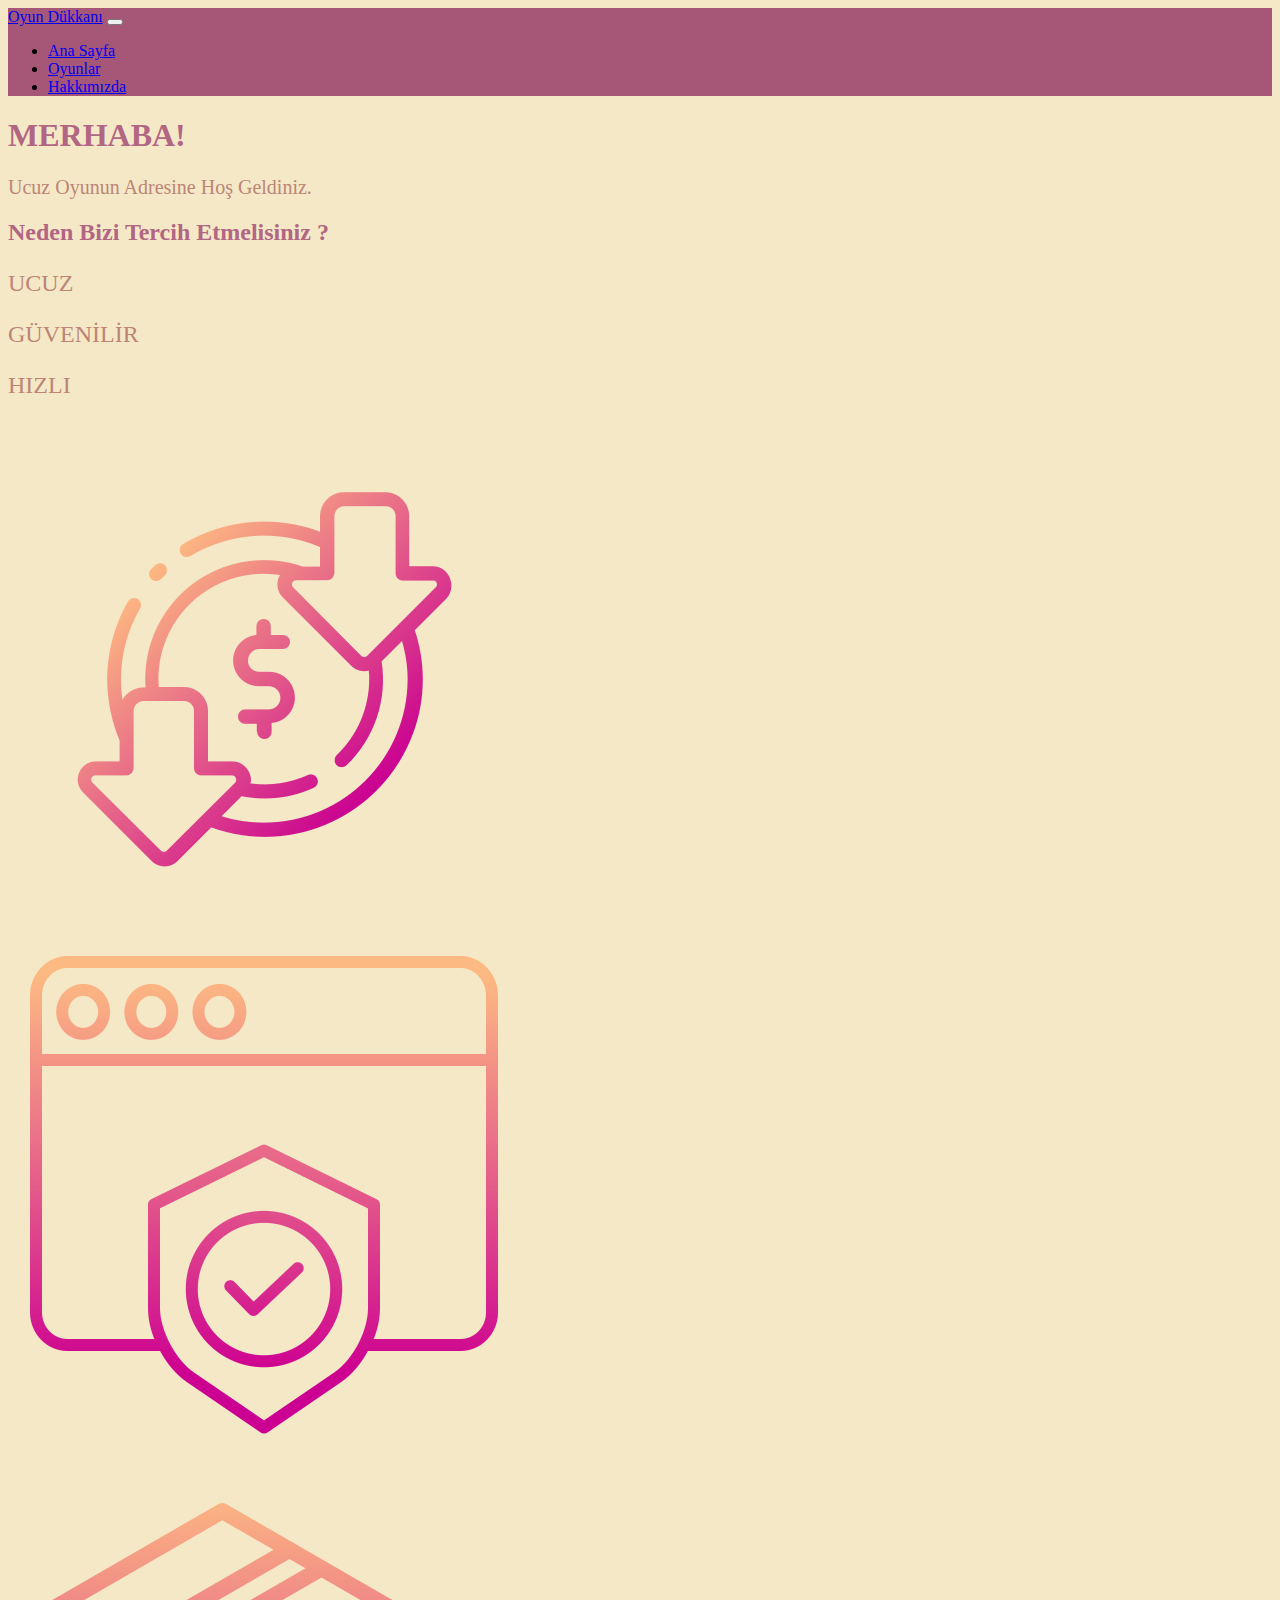
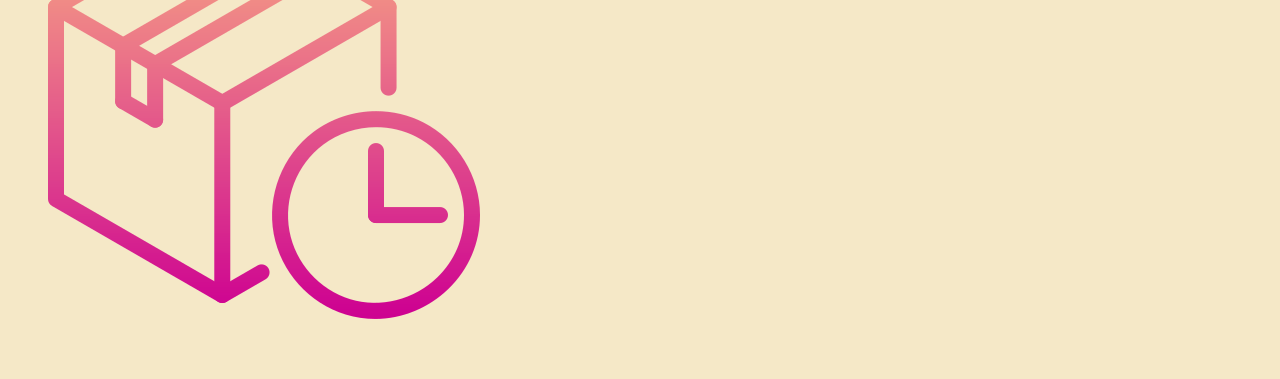
==== index.html @ 9a9b0ae8 "first commit" ====
<!doctype html>
<html lang="en">
    <head>
        <!-- Required meta tags -->
        <meta charset="utf-8">
        <meta name="viewport" content="width=device-width, initial-scale=1, shrink-to-fit=no">

        <!-- Bootstrap CSS -->
        <link rel="stylesheet" href="https://cdn.jsdelivr.net/npm/bootstrap@4.5.3/dist/css/bootstrap.min.css" integrity="sha384-TX8t27EcRE3e/ihU7zmQxVncDAy5uIKz4rEkgIXeMed4M0jlfIDPvg6uqKI2xXr2" crossorigin="anonymous">
        <!-- <link rel="stylesheet" href="/CSS/style.css"> -->
    <title>Oyun Dükkanı</title>
    </head>
        <body style="background-color: #F5E8C7;">
            <nav style="background-color:#a65676 ;" class="navbar navbar-expand-lg navbar-dark">
                <a class="navbar-brand" href="/index.html">Oyun Dükkanı</a>
                <button class="navbar-toggler" type="button" data-toggle="collapse" data-target="#navbarText" aria-controls="navbarText" aria-expanded="false" aria-label="Toggle navigation">
                    <span class="navbar-toggler-icon"></span>
                </button>
                <div class="collapse navbar-collapse" id="navbarText">
                    <ul class="navbar-nav mr-auto">
                        <li class="nav-item">
                            <a class="nav-link" href="index.html">Ana Sayfa</a>
                        </li>
                        <li class="nav-item">
                            <a class="nav-link" href="games.html">Oyunlar</a>
                        </li>
                        <li class="nav-item">
                            <a class="nav-link" href="aboutUs.html">Hakkımızda</a>
                        </li>
                    </ul>
                </div>
            </nav>
            <div class="container">
                <header class="text-center mt-5">
                    <h1 style="color:#b16684 ;">MERHABA!</h1>
                </header>
                <section class="m-auto">
                    <article>
                        <p style="font-size: 20px;color: #bc8576;" class="text-center">Ucuz Oyunun Adresine Hoş Geldiniz.</p>
                    </article>
                    <div class="mb-3">
                        <h2 style="color:#b16684 ;" class="text-center">Neden Bizi Tercih Etmelisiniz ?</h2>
                    </div>
                    <article class="row mb-3">
                        <div class="col-sm-4">
                            <p style="color: #bc8576; font-size: x-large;" class="text-center">UCUZ</p>
                        </div>
                        <div class="col-sm-4">
                            <p style="color: #bc8576;font-size: x-large;" class="text-center">GÜVENİLİR</p>
                        </div>
                        <div class="col-sm-4">
                            <p style="color: #bc8576;font-size: x-large;" class="text-center">HIZLI</p>
                        </div>
                    </article>
                    <article class="row mb-3">
                        <div class="col-sm-4">
                            <img  class="w-100" src="/images/losses.png" alt="Article 1">
                        </div>
                        <div class="col-sm-4">
                            <img  class="w-100" src="/images/shield.png" alt="Article 1">
                        </div>
                        <div class="col-sm-4">
                            <img  class="w-100" src="/images/fast-delivery.png" alt="Article 1">
                        </div>
                    </article>
                </section>
            </div>
            <script   script src="https://code.jquery.com/jquery-3.5.1.slim.min.js" integrity="sha384-DfXdz2htPH0lsSSs5nCTpuj/zy4C+OGpamoFVy38MVBnE+IbbVYUew+OrCXaRkfj" crossorigin="anonymous"></script>
            <script src="https://cdn.jsdelivr.net/npm/bootstrap@4.5.3/dist/js/bootstrap.bundle.min.js" integrity="sha384-ho+j7jyWK8fNQe+A12Hb8AhRq26LrZ/JpcUGGOn+Y7RsweNrtN/tE3MoK7ZeZDyx" crossorigin="anonymous"></script>
        </body>
</html>
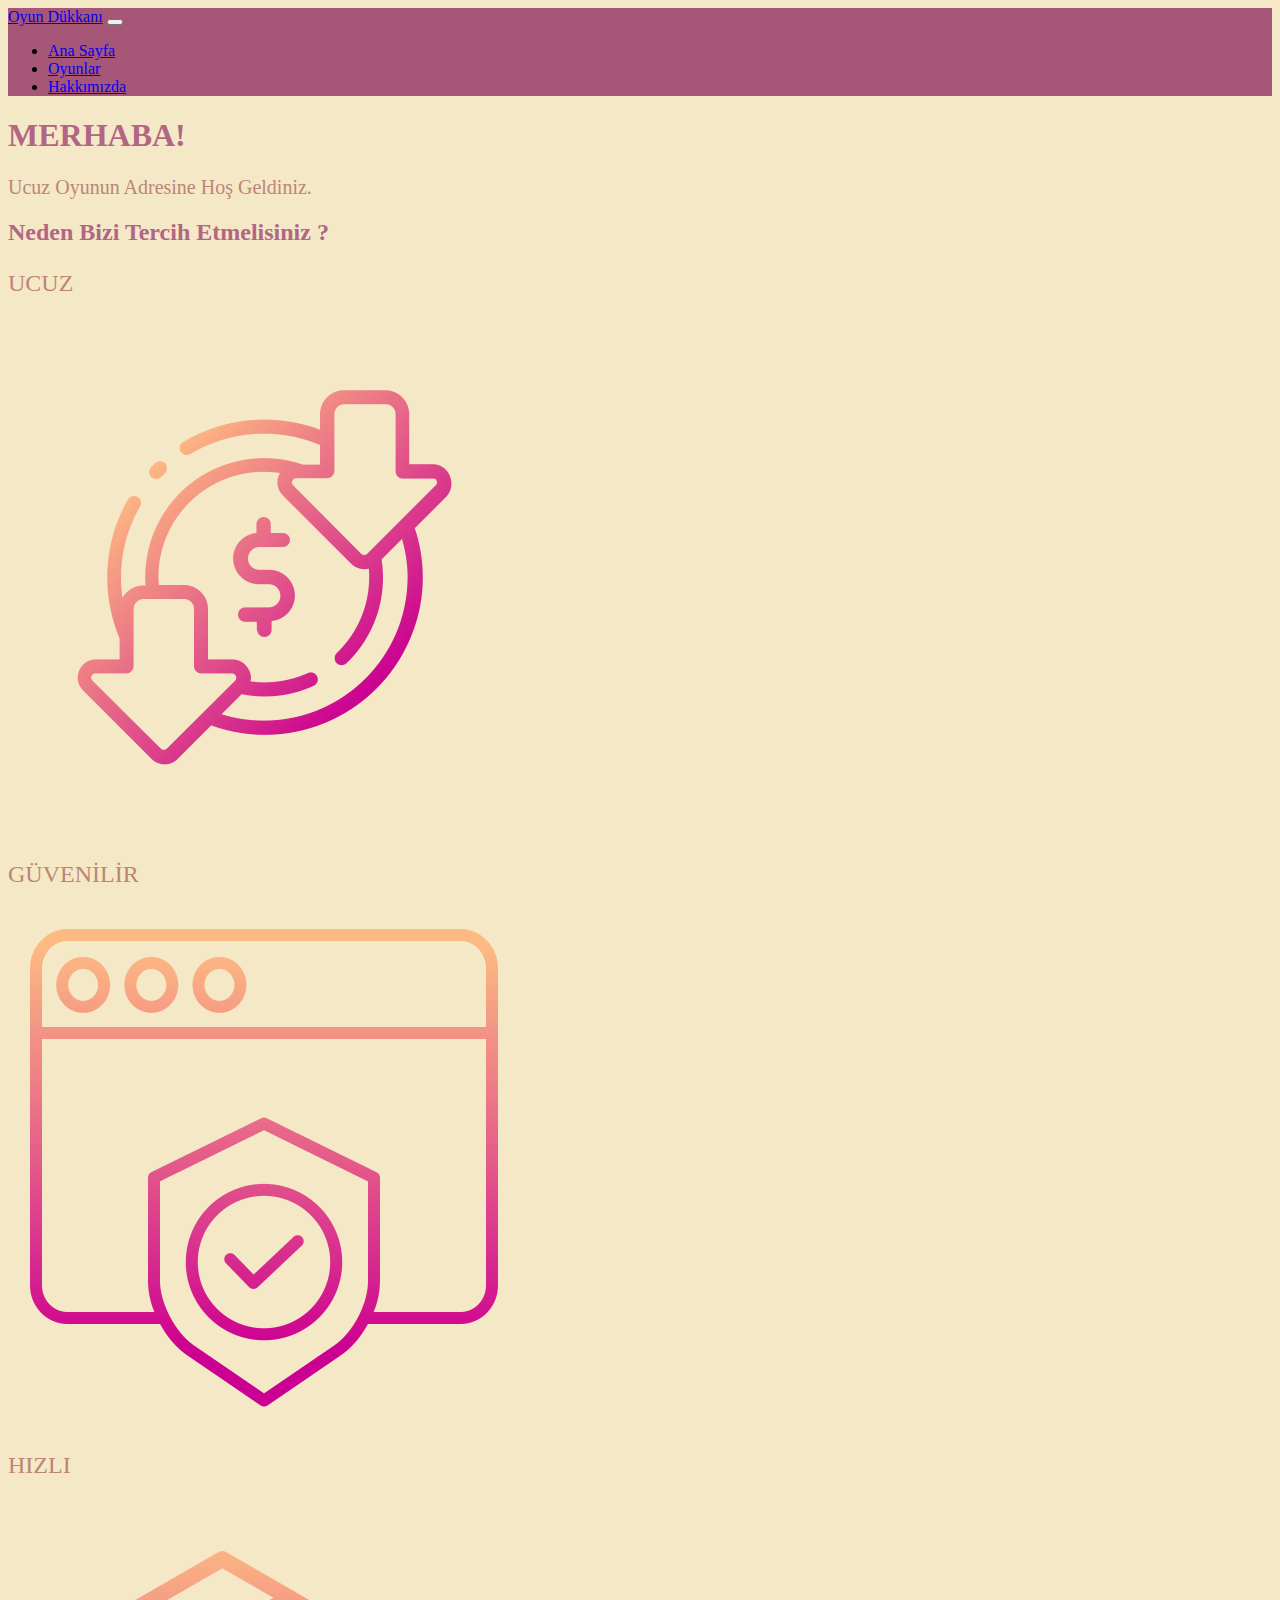
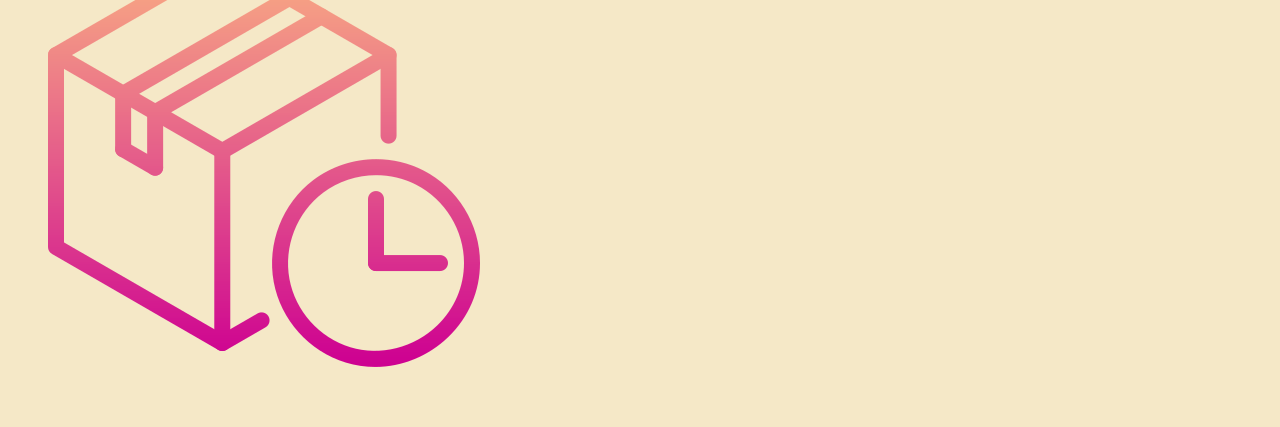
==== commit f45f2319: "Hizalamaları düzenlendi" ====
--- a/index.html
+++ b/index.html
@@ -43,24 +43,35 @@
                     </div>
                     <article class="row mb-3">
                         <div class="col-sm-4">
-                            <p style="color: #bc8576; font-size: x-large;" class="text-center">UCUZ</p>
+                            <div class="row">
+                                <div class="col-sm-12">
+                                    <p style="color: #bc8576; font-size: x-large;" class="text-center">UCUZ</p>
+                                </div>
+                                <div class="col-sm-12">
+                                    <img  class="rounded mx-auto d-block w-50" src="/images/losses.png" alt="Article 1">
+                                </div>
+                            </div>
+                        </div>
+                        
+                        <div class="col-sm-4">
+                            <div class="row">
+                                <div class="col-sm-12">
+                                    <p style="color: #bc8576; font-size: x-large;" class="text-center">GÜVENİLİR</p>
+                                </div>
+                                <div class="col-sm-12">
+                                    <img  class="rounded mx-auto d-block w-50" src="/images/shield.png" alt="Article 1">
+                                </div>
+                            </div>
                         </div>
                         <div class="col-sm-4">
-                            <p style="color: #bc8576;font-size: x-large;" class="text-center">GÜVENİLİR</p>
-                        </div>
-                        <div class="col-sm-4">
-                            <p style="color: #bc8576;font-size: x-large;" class="text-center">HIZLI</p>
-                        </div>
-                    </article>
-                    <article class="row mb-3">
-                        <div class="col-sm-4">
-                            <img  class="w-100" src="/images/losses.png" alt="Article 1">
-                        </div>
-                        <div class="col-sm-4">
-                            <img  class="w-100" src="/images/shield.png" alt="Article 1">
-                        </div>
-                        <div class="col-sm-4">
-                            <img  class="w-100" src="/images/fast-delivery.png" alt="Article 1">
+                            <div class="row">
+                                <div class="col-sm-12">
+                                    <p style="color: #bc8576; font-size: x-large;" class="text-center">HIZLI</p>
+                                </div>
+                                <div class="col-sm-12">
+                                    <img class="rounded mx-auto d-block w-50" src="/images/fast-delivery.png" alt="Article 1">
+                                </div>
+                            </div>
                         </div>
                     </article>
                 </section>
